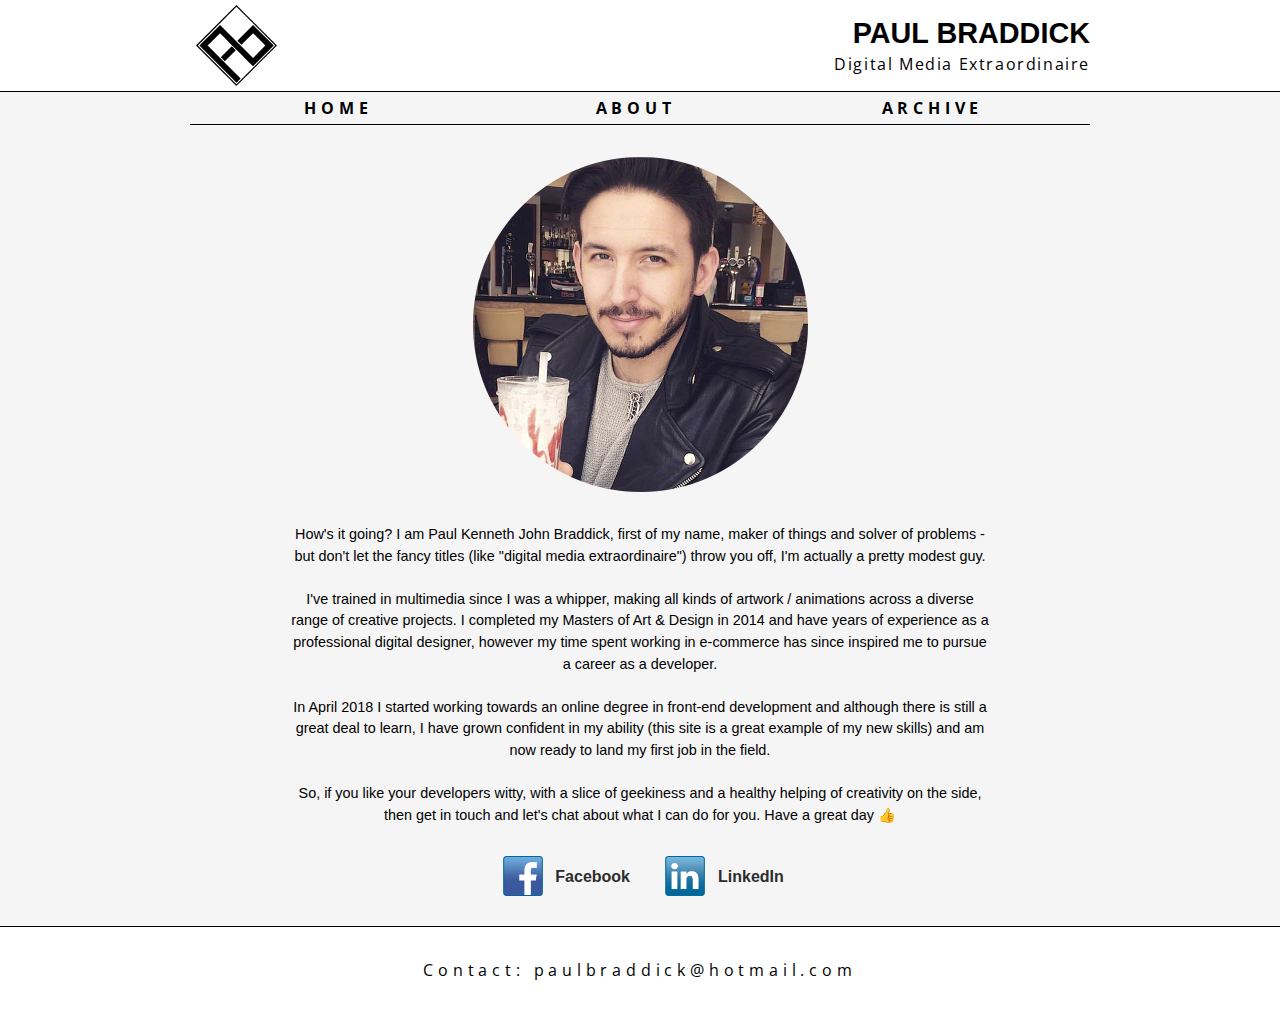
==== pages/about-me.html @ c7422e77 "Initial commit" ====
<!DOCTYPE html>
<html lang="en">
	<head>
		<meta charset="UTF-8">
		<title>Paul Braddick</title>
		<meta name="viewport" content="width=device-width, initial-scale=1.0">
		<link href="https://fonts.googleapis.com/css?family=Open+Sans+Condensed:300" rel="stylesheet">
		<link rel="stylesheet" href="../css/aboutMeStyles.css">
	    <link rel="stylesheet" href="../css/aboutMeResponsive.css">
	</head>
	<body>
		<div id="wrapper">

<!--
___________________________________________________
HEADER -->

			<header class="header">
					<div class="header-inner">
						<a href="../index.html"><img class="header-logo" src="../img/pb_logo.svg" alt="home"></a>
						<a href="about-me.html" alt="about me" class="name">
							<h1 class="header-title">
								PAUL BRADDICK
							</h1>
							<p class="header-desc">
								Digital Media Extraordinaire
							</p>	
						</a>
						<img class="burger-menu" src="../img/burger.svg" alt="home">
					</div>
			</header>


<!--
___________________________________________________
MOBILE NAV -->

			<div class="nav-overlay">

				<div id="mob-nav" class="hide">
					<a href="../index.html"><h4 class="mob-home">HOME</h4></a>
					<a href="about-me.html"><h4 class="mob-about">ABOUT</h4></a>
					<a href="archive.html"><h4 class="mob-archive">ARCHIVE</h4></a>
					<div class="hide-menu"><img class="up" src="../img/up.svg"></div>
				</div>

				<div class="nav-bkg"></div>
			</div>

<!--
___________________________________________________
MAIN -->

			<main id="content">
				<section class="container">

	<!--
	___________________________________________________
	NAVIGATION -->

					<div id="nav">
						<a href="../index.html" class="home"><h4>HOME</h4></a>
						<a href="about-me.html" class="about"><h4>ABOUT</h4></a>
						<a href="archive.html" class="archive"><h4>ARCHIVE</h4></a>
					</div>

	<!--
	___________________________________________________
	ABOUT -->
					<div class="me"><img src="../img/me.png" alt=""></div>
					<p class="desc">How's it going? I am Paul Kenneth John Braddick, first of my name, maker of things and solver of problems - but don't let the fancy titles (like "digital media extraordinaire") throw you off, I'm actually a pretty modest guy.
					<br><br>
					I've trained in multimedia since I was a whipper, making all kinds of artwork / animations across a diverse range of creative projects. I completed my Masters of Art & Design in 2014 and have years of experience as a professional digital designer, however my time spent working in e-commerce has since inspired me to pursue a career as a developer. 
					<br><br>
					In April 2018 I started working towards an online degree in front-end development and although there is still a great deal to learn, I have grown confident in my ability (this site is a great example of my new skills) and am now ready to land my first job in the field.
					<br><br>
					So, if you like your developers witty, with a slice of geekiness and a healthy helping of creativity on the side, then get in touch and let's chat about what I can do for you. Have a great day 👍</p>
					
					<div class="social-media">
						<a class="social1" href="https://www.facebook.com/paul.braddick.75" target="_blank">
							<div class="facebook"><img src="../img/facebook.png" alt="facebook"><p><strong>Facebook</strong></p></div>
						</a>
						<a class="social2" href="https://www.linkedin.com/in/paul-braddick-547877154/" target="_blank">
							<div class="linkedin"><img src="../img/linkedin.png" alt="linkedin"><p><strong>LinkedIn</strong></p></div>
						</a>
					</div>
				</section>
			</main>
		</div>

<!--
___________________________________________________
FOOTER -->

			<footer id="footer">
				<p>
					Contact: <a href="mailto:paulbraddick@hotmail.com">paulbraddick@hotmail.com</a>
				</p>		
			</footer>

<!--
___________________________________________________
-->
			<script src="../js/aboutMe.js"></script>

		
	</body>
</html>
---- css/aboutMeStyles.css ----
* {
	margin: 0;
	padding: 0;
}

body, html {
	height: 100%;
}

body {
	font-family: sans-serif;
	background-color: #f5f5f5;
}

a {
	color: #2c2c2c;
	text-decoration: none;
}

#wrapper {
	min-height: 100%;
}


/*
 *
 HEADER
 _____________________________________________________
 * 
 */

.header {
	z-index: 10;
	width: 100%;
	min-height: 50px;
	background-color: white;
	border-bottom: 1px solid black;
}

.header a {
	color: #000;
}

.header-inner {
	width: 100%;
	margin-left: auto;
	margin-right: auto;
	text-align: right;
	overflow: hidden;
	transition: all 0.3s ease;
}

.header-logo {
	float: left;
	flex: 1;
	margin-top: 0.3em;
	margin-left: 0.4em;
	vertical-align: top;
	height: 50px;
	width: 50px;
	transition: all 0.3s ease;
}

.burger-menu {
	float: right;
	flex: 3;
	margin-top: 13px;
	margin-right: 12px;
	margin-left: 7px;
	vertical-align: top;
	height: 32px;
	width: 32px;
	cursor: pointer;
	transition: all 0.5s ease;
}

.name {
	display: inline-block;
}

.header-title {
	font-size: 1.3em;
	padding-top: 0.4em;
	padding-right: 0.3em;
	text-align: right;
	flex: 2;
	transition: all 0.3s ease;
}

.header-desc {
	font-family: "open sans condensed";
	letter-spacing: 0.1em;
	font-size: 0.7em;
	padding-top: 0.2em;
	padding-bottom: 0.9em;
	padding-right: 0.6em;
	text-align: right;
	transition: all 0.3s ease;
}

/*
 *
 NAVIGATION 
 _____________________________________________________
 * 
 */

.nav-overlay {
	z-index: 5;
	visibility: hidden;
	position: fixed;
	width: 100%;
	height: 100%;
	overflow: hidden;
}

.nav-bkg {
	opacity: 0;
	width: 100%;
	height: 100%;
	background: rgba(0, 0, 0, 0.6);
	transition: all 0.5s ease;
}

#nav {
	display: flex;
	flex-wrap: wrap;
	font-family: "open sans condensed";
	text-align: center;
	width: 100%;
	border-bottom: 1px solid black;
	margin-top: -32px;
	transition: all 1s ease;
}

.home,
.about,
.archive {
	width: 33%;
	color: #000;
	font-size: 0.8em;
	letter-spacing: 0.3em;
	padding-top: 0.3em;
	padding-bottom: 0.3em;
	transition: all 1s ease;
}

#mob-nav {
	z-index: 10;
	position: absolute;
	top: 0px;
	font-family: "open sans condensed";
	text-align: center;
	width: 100%;
	transition: all 1s ease;
}

.mob-home,
.mob-about,
.mob-archive {
	color: #000;
	border-bottom: 1px solid black;
	box-sizing: border-box;
	letter-spacing: 0.3em;
	padding-top: 0.5em;
	background-color: #f5f5f5;
	height: 40px;
}

.hide-menu {
	height: 40px;
	border-bottom: 1px solid black;
	box-sizing: border-box;
	background-color: white;
}

.up {
	padding-top: 0.4em;
	width: 25px;
	height: 25px;
	cursor: pointer;
}

.hide {
	transform: translateY(-100%);
}

/*
 *
 MAIN 
 _____________________________________________________
 * 
 */

#content {
 	min-height: 100%;
 	padding-bottom: 87px;
}

.container {
	opacity: 0;
	transform: translateY(20px);
	overflow: hidden;
	justify-content: center;
	transition: all 0.5s ease;
}

.me {
	margin-top: 2em;
	margin-bottom: 2em;
	margin-left: auto;
	margin-right: auto;
	width: 100%;
	max-width: 335px;
	height: 100%;
	max-height: 335px;
	transform: scale(0);
	transition: all 2s ease;
}

.me img {
	width: 100%;
	height: 100%;
}

.desc {
	text-align: center;
	max-width: 95%;
	font-size: 0.9em;
	line-height: 1.5em;
	margin-bottom: 10px;
}

.social-media {
	display: flex;
	height: 90px;
	width: 100%;
	max-width: 700px;
}

.linkedin {
	position: absolute;
	top: 20px;
	right: 0px;
	left: 15px;
	margin: auto;
	height: 40px;
	transition: all 0.5s ease;
}

.linkedin img {
	position: absolute;
	width: 40px;
	height: 40px;
}

.linkedin p {
	position: absolute;
	top: 12px;
	left: 53px;
}

.facebook {
	position: absolute;
	top: 20px;
	right: 10px;
	left: 0px;
	margin: auto;
	height: 40px;
	transition: all 0.5s ease;
}

.facebook img {
	position: absolute;
	right: 87px;
	width: 40px;
	height: 40px;
}

.facebook p {
	position: absolute;
	top: 12px;
	right: 0px;
}

.social1,
.social2 {
	position: relative;
	height: 100px;
	width: 50%;
}


/*
 *
 FOOTER 
 _____________________________________________________
 * 
 */

#footer {
	position: relative;
	height: 87px;
	width: 100%;
	background-color: #fff;
	border-top: 1px solid black;
	text-align: center;
	font-family: "open sans condensed";
	letter-spacing: 0.3em;
	margin-top: -87px;
	clear: both;
	box-sizing: border-box;
	transition: all 1s ease;
}

#footer a {
	color: #000;
}

#footer p {
	margin-top: 2em;
	transition: all 1s ease;
}
---- css/aboutMeResponsive.css ----
.container {
	display: flex;
	flex-wrap: wrap;
}

@media screen and (max-width: 481px) {
	body, html {
		overflow: auto;
	}

	.footer p {
		margin: 1em;
	}
}

@media screen and (min-width: 481px) {
	#nav {
		margin-top: 0;
	}

	.burger-menu {
		margin-right: -50px;
	}

	.desc {
		max-width: 700px;
	}

	.facebook {
		right: 10px;
	}

	.linkedin {
		left: 25px;
	}
}

@media screen and (min-width: 900px) {
	.home,
	.about,
	.archive {
		font-size: 1em;
	}

	.container {
		width: 900px;
		margin-right: auto;
		margin-left: auto;
	}

	.header-inner {
		width: 900px;
		margin-right: auto;
		margin-left: auto;
	}

	.header-logo {
		height: 81px;
		width: 81px;
	}

	.header-title {
		padding-top: 0.6em;
		font-size: 1.8em;
		transition: all 0.3s ease;
		padding-right: 0em;
	}

	.header-desc {
		padding-bottom: 1em;
		font-size: 1em;
		transition: all 0.3s ease;
		padding-right: 0em;
	}
}

@media screen and (orientation: landscape) and (max-height: 481px) {
	body, html {
		overflow: auto;
	}
}
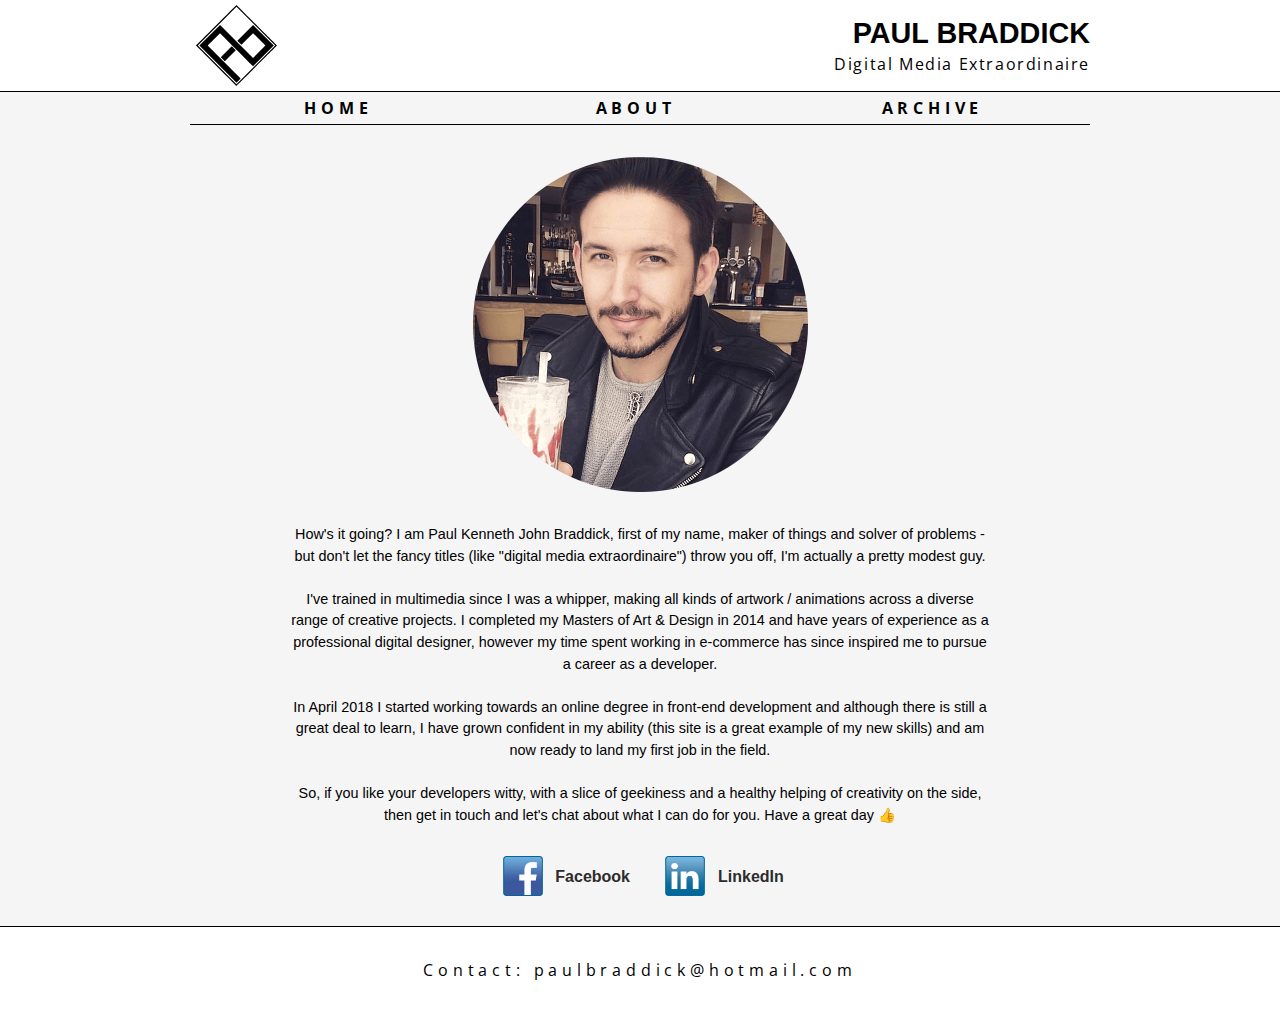
==== commit 8a118515: "Fixed favicon not displaying on subpages" ====
--- a/pages/about-me.html
+++ b/pages/about-me.html
@@ -5,6 +5,7 @@
 		<title>Paul Braddick</title>
 		<meta name="viewport" content="width=device-width, initial-scale=1.0">
 		<link href="https://fonts.googleapis.com/css?family=Open+Sans+Condensed:300" rel="stylesheet">
+		<link rel="icon" type="image/png" href="../favicon-96x96.png" sizes="96x96">
 		<link rel="stylesheet" href="../css/aboutMeStyles.css">
 	    <link rel="stylesheet" href="../css/aboutMeResponsive.css">
 	</head>
@@ -17,8 +18,8 @@
 
 			<header class="header">
 					<div class="header-inner">
-						<a href="../index.html"><img class="header-logo" src="../img/pb_logo.svg" alt="home"></a>
-						<a href="about-me.html" alt="about me" class="name">
+						<a href="/"><img class="header-logo" src="../img/pb_logo.svg" alt="home"></a>
+						<a href="about-me" alt="about me" class="name">
 							<h1 class="header-title">
 								PAUL BRADDICK
 							</h1>
@@ -30,7 +31,6 @@
 					</div>
 			</header>
 
-
 <!--
 ___________________________________________________
 MOBILE NAV -->
@@ -38,9 +38,9 @@
 			<div class="nav-overlay">
 
 				<div id="mob-nav" class="hide">
-					<a href="../index.html"><h4 class="mob-home">HOME</h4></a>
-					<a href="about-me.html"><h4 class="mob-about">ABOUT</h4></a>
-					<a href="archive.html"><h4 class="mob-archive">ARCHIVE</h4></a>
+					<a href="/"><h4 class="mob-home">HOME</h4></a>
+					<a href="about-me"><h4 class="mob-about">ABOUT</h4></a>
+					<a href="archive"><h4 class="mob-archive">ARCHIVE</h4></a>
 					<div class="hide-menu"><img class="up" src="../img/up.svg"></div>
 				</div>
 
@@ -59,9 +59,9 @@
 	NAVIGATION -->
 
 					<div id="nav">
-						<a href="../index.html" class="home"><h4>HOME</h4></a>
-						<a href="about-me.html" class="about"><h4>ABOUT</h4></a>
-						<a href="archive.html" class="archive"><h4>ARCHIVE</h4></a>
+						<a href="/" class="home"><h4>HOME</h4></a>
+						<a href="about-me" class="about"><h4>ABOUT</h4></a>
+						<a href="archive" class="archive"><h4>ARCHIVE</h4></a>
 					</div>
 
 	<!--
--- a/css/aboutMeStyles.css
+++ b/css/aboutMeStyles.css
@@ -152,7 +152,7 @@
 	font-family: "open sans condensed";
 	text-align: center;
 	width: 100%;
-	transition: all 1s ease;
+	transition: all 0.5s ease;
 }
 
 .mob-home,
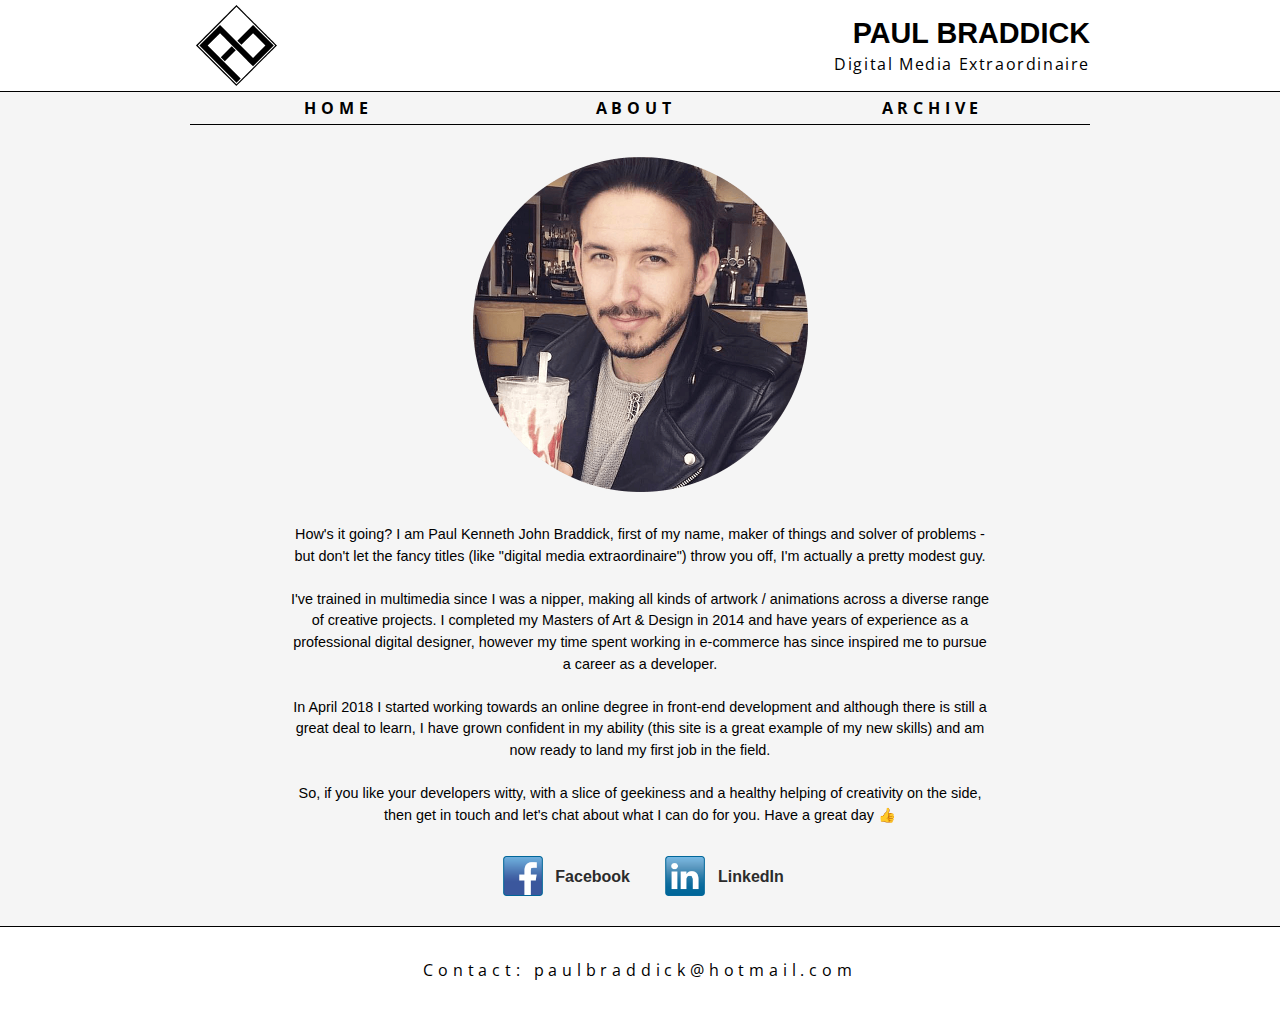
==== commit 957bb744: "Added async to homepage stylesheets to eliminate render blocking" ====
--- a/pages/about-me.html
+++ b/pages/about-me.html
@@ -70,7 +70,7 @@
 					<div class="me"><img src="../img/me.png" alt=""></div>
 					<p class="desc">How's it going? I am Paul Kenneth John Braddick, first of my name, maker of things and solver of problems - but don't let the fancy titles (like "digital media extraordinaire") throw you off, I'm actually a pretty modest guy.
 					<br><br>
-					I've trained in multimedia since I was a whipper, making all kinds of artwork / animations across a diverse range of creative projects. I completed my Masters of Art & Design in 2014 and have years of experience as a professional digital designer, however my time spent working in e-commerce has since inspired me to pursue a career as a developer. 
+					I've trained in multimedia since I was a nipper, making all kinds of artwork / animations across a diverse range of creative projects. I completed my Masters of Art & Design in 2014 and have years of experience as a professional digital designer, however my time spent working in e-commerce has since inspired me to pursue a career as a developer. 
 					<br><br>
 					In April 2018 I started working towards an online degree in front-end development and although there is still a great deal to learn, I have grown confident in my ability (this site is a great example of my new skills) and am now ready to land my first job in the field.
 					<br><br>
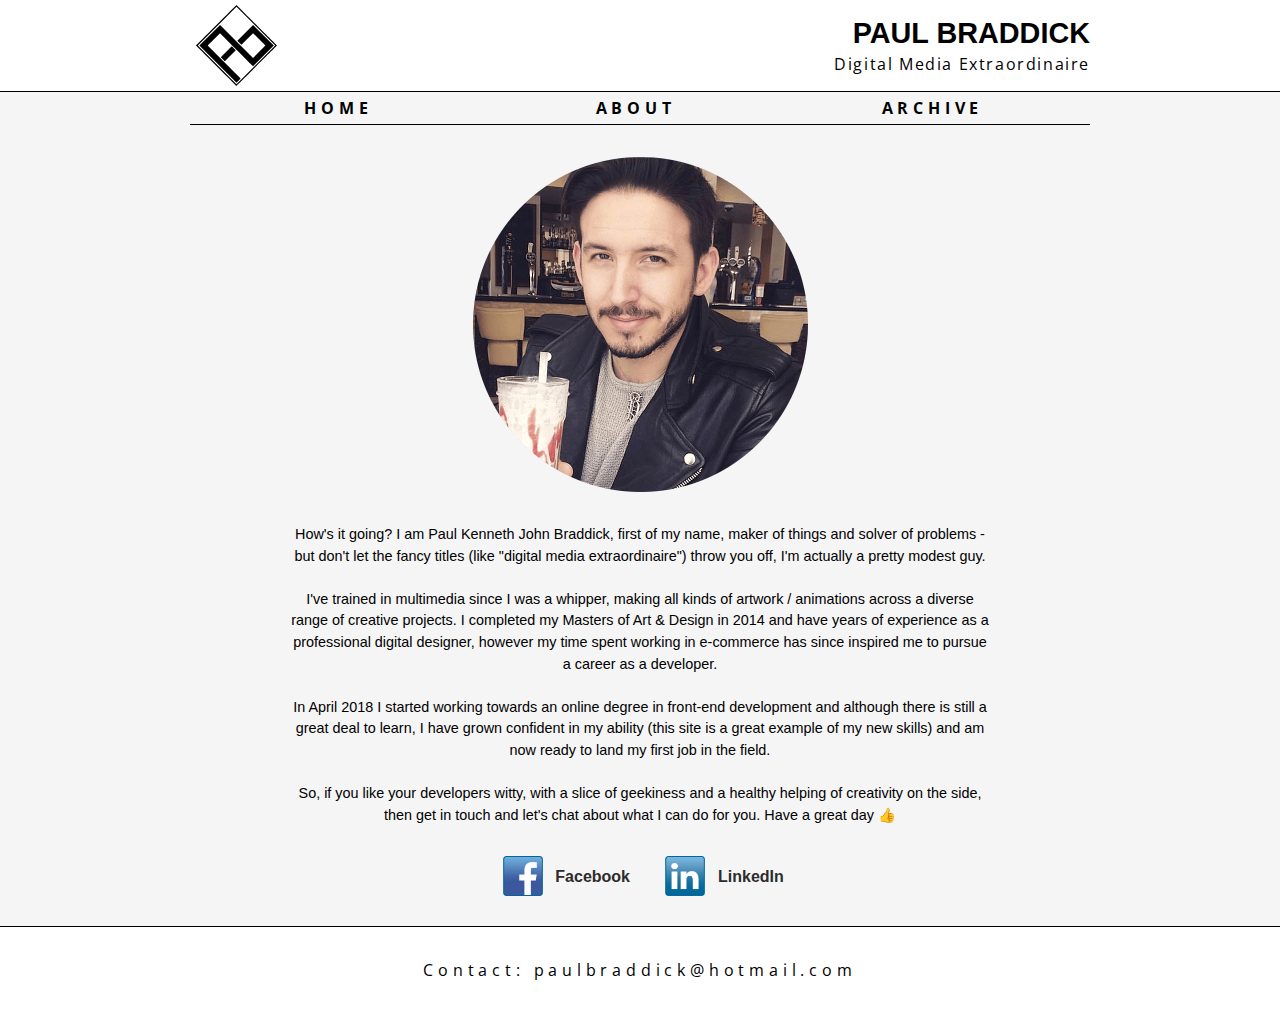
==== commit 3d8740e6: "Revert "Added async to homepage stylesheets to eliminate render blocking"" ====
--- a/pages/about-me.html
+++ b/pages/about-me.html
@@ -70,7 +70,7 @@
 					<div class="me"><img src="../img/me.png" alt=""></div>
 					<p class="desc">How's it going? I am Paul Kenneth John Braddick, first of my name, maker of things and solver of problems - but don't let the fancy titles (like "digital media extraordinaire") throw you off, I'm actually a pretty modest guy.
 					<br><br>
-					I've trained in multimedia since I was a nipper, making all kinds of artwork / animations across a diverse range of creative projects. I completed my Masters of Art & Design in 2014 and have years of experience as a professional digital designer, however my time spent working in e-commerce has since inspired me to pursue a career as a developer. 
+					I've trained in multimedia since I was a whipper, making all kinds of artwork / animations across a diverse range of creative projects. I completed my Masters of Art & Design in 2014 and have years of experience as a professional digital designer, however my time spent working in e-commerce has since inspired me to pursue a career as a developer. 
 					<br><br>
 					In April 2018 I started working towards an online degree in front-end development and although there is still a great deal to learn, I have grown confident in my ability (this site is a great example of my new skills) and am now ready to land my first job in the field.
 					<br><br>
